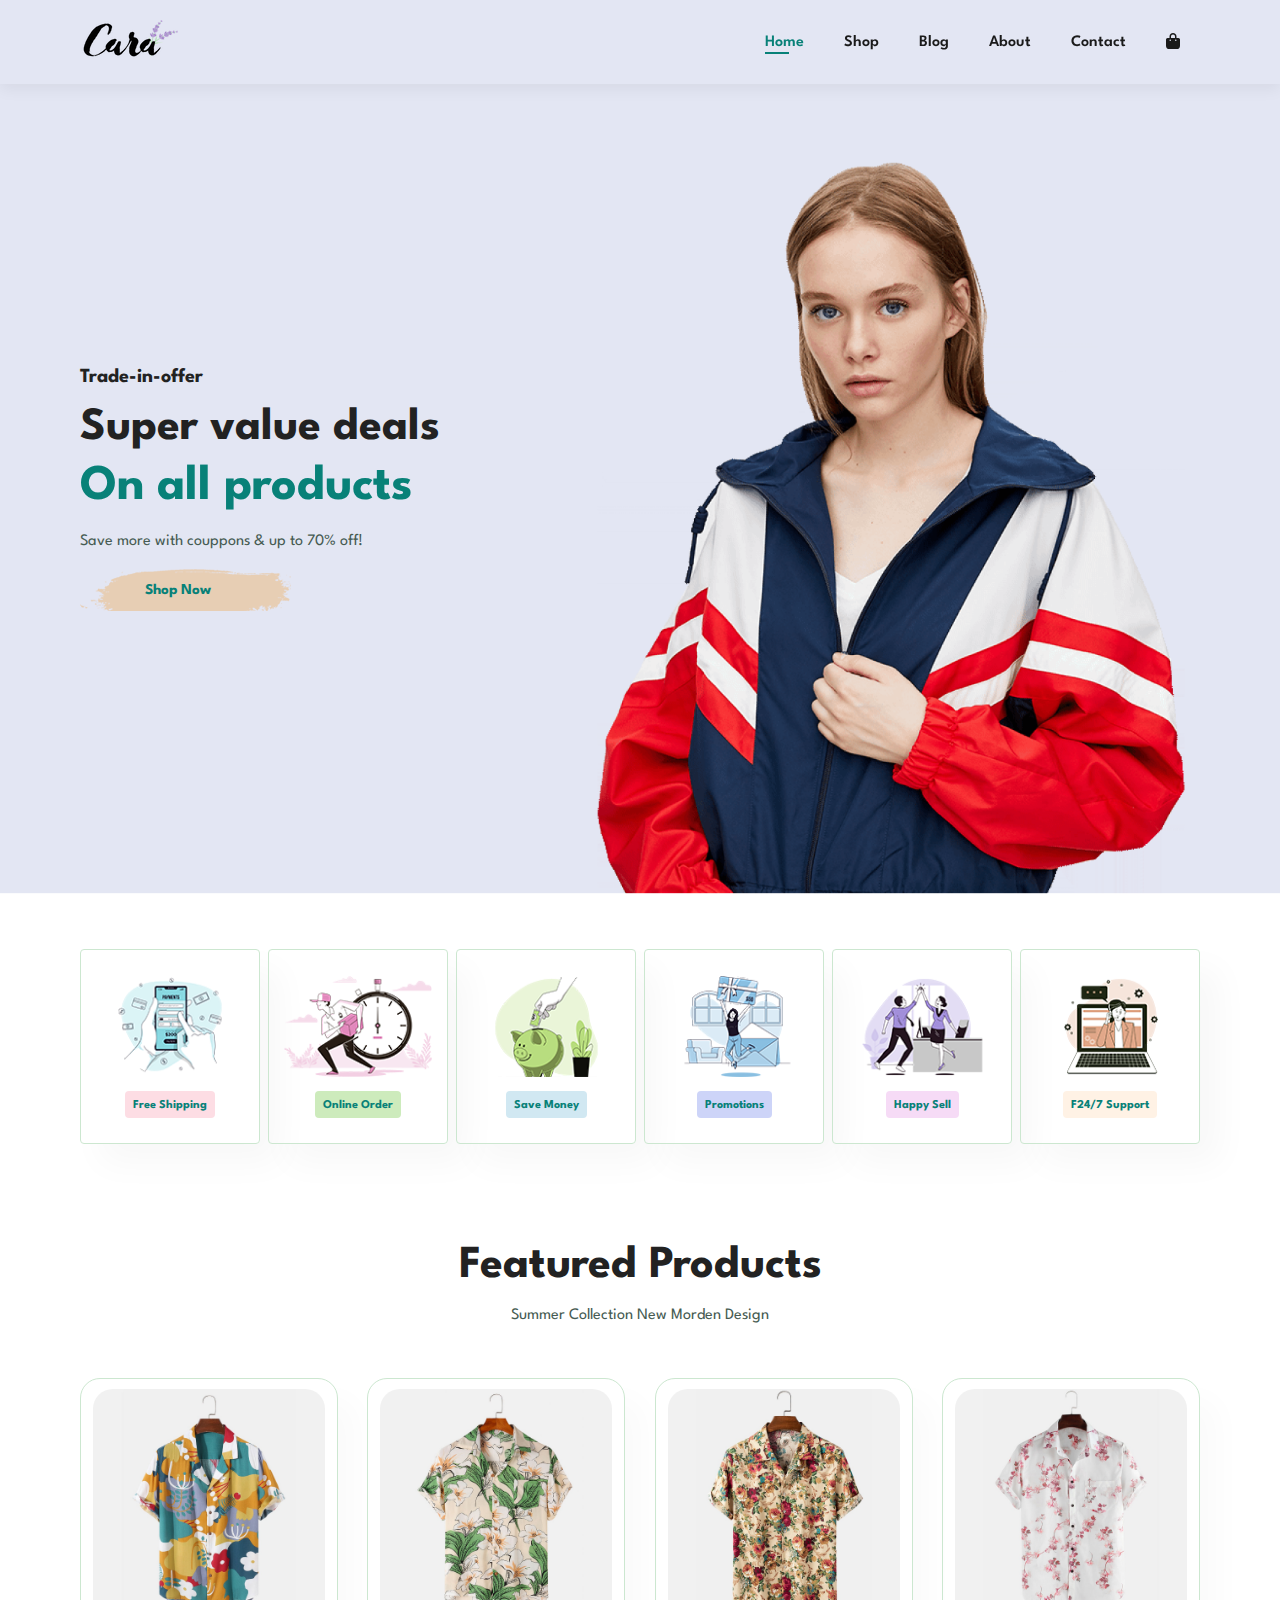
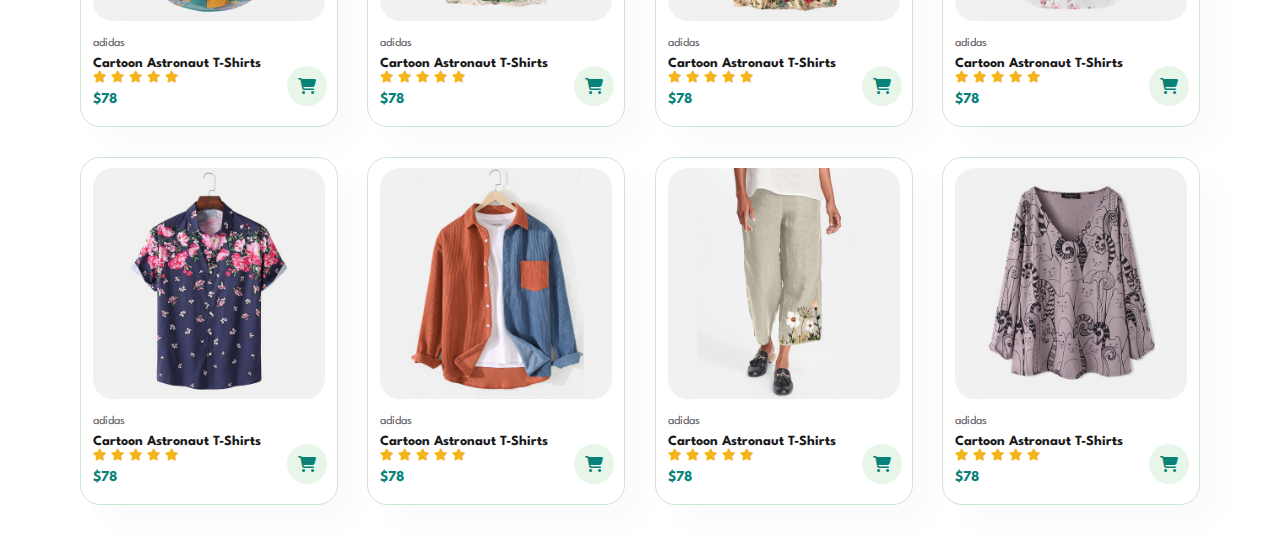
==== index.html @ 97cc2c43 "First Part of Project" ====
<!DOCTYPE html>
<html lang="en">
<head>
    <meta charset="UTF-8">
    <meta name="viewport" content="width=device-width, initial-scale=1.0">
    <title>Ecommerce Website</title>
    <link rel="stylesheet" href="https://cdnjs.cloudflare.com/ajax/libs/font-awesome/6.1.0/css/all.min.css">

    <link rel="stylesheet" href="style.css">
</head>
<body>
    
    <section id="header">

        <a href="#"><img src="img/logo.png" class="logo" alt=""></a>

        <div>
            <ul id="navbar">
                <li><a class="active" href="index.html">Home</a></li>
                <li><a href="shop.html">Shop</a></li>
                <li><a href="blog.html">Blog</a></li>
                <li><a href="about.html">About</a></li>
                <li><a href="contact.html">Contact</a></li>
                <li><a href="cart.html"><i class="fa-solid fa-bag-shopping"></i></a></li>
            </ul>
        </div>
             
    </section>

    <section id="hero">
        <h4>Trade-in-offer</h4>
        <h2>Super value deals</h2>
        <h1>On all products</h1>
        <p>Save more with couppons & up to 70% off! </p>
        <button>Shop Now</button>
    </section>

    <section id="feature" class="section-p1">
        <div class="fe-box">
            <img src="img/features/f1.png" alt="">
            <h6>Free Shipping</h6>
        </div>
        <div class="fe-box">
            <img src="img/features/f2.png" alt="">
            <h6>Online Order</h6>
        </div>
        <div class="fe-box">
            <img src="img/features/f3.png" alt="">
            <h6>Save Money</h6>
        </div>
        <div class="fe-box">
            <img src="img/features/f4.png" alt="">
            <h6>Promotions</h6>
        </div>
        <div class="fe-box">
            <img src="img/features/f5.png" alt="">
            <h6>Happy Sell</h6>
        </div>
        <div class="fe-box">
            <img src="img/features/f6.png" alt="">
            <h6>F24/7 Support</h6>
        </div>
    </section>

    <section id="product1" class="section-p1">
    <h2>Featured Products</h2>
    <p>Summer Collection New Morden Design</p>
    <div class="pro-container">
        <div class="pro">
            <img src="img/products/f1.jpg" alt="">
            <div class="des">
                <span>adidas</span>
                <h5>Cartoon Astronaut T-Shirts</h5>
                <div class="star">
                    <i class="fas fa-star"></i>
                    <i class="fas fa-star"></i>
                    <i class="fas fa-star"></i>
                    <i class="fas fa-star"></i>
                    <i class="fas fa-star"></i>
                </div>
                <h4>$78</h4>
            </div>
            <a href="#"><i class="fa-solid fa-cart-shopping cart"></i></a>
        </div>
        <div class="pro">
            <img src="img/products/f2.jpg" alt="">
            <div class="des">
                <span>adidas</span>
                <h5>Cartoon Astronaut T-Shirts</h5>
                <div class="star">
                    <i class="fas fa-star"></i>
                    <i class="fas fa-star"></i>
                    <i class="fas fa-star"></i>
                    <i class="fas fa-star"></i>
                    <i class="fas fa-star"></i>
                </div>
                <h4>$78</h4>
            </div>
            <a href="#"><i class="fa-solid fa-cart-shopping cart"></i></a>
        </div>
        <div class="pro">
            <img src="img/products/f3.jpg" alt="">
            <div class="des">
                <span>adidas</span>
                <h5>Cartoon Astronaut T-Shirts</h5>
                <div class="star">
                    <i class="fas fa-star"></i>
                    <i class="fas fa-star"></i>
                    <i class="fas fa-star"></i>
                    <i class="fas fa-star"></i>
                    <i class="fas fa-star"></i>
                </div>
                <h4>$78</h4>
            </div>
            <a href="#"><i class="fa-solid fa-cart-shopping cart"></i></a>
        </div>
        <div class="pro">
            <img src="img/products/f4.jpg" alt="">
            <div class="des">
                <span>adidas</span>
                <h5>Cartoon Astronaut T-Shirts</h5>
                <div class="star">
                    <i class="fas fa-star"></i>
                    <i class="fas fa-star"></i>
                    <i class="fas fa-star"></i>
                    <i class="fas fa-star"></i>
                    <i class="fas fa-star"></i>
                </div>
                <h4>$78</h4>
            </div>
            <a href="#"><i class="fa-solid fa-cart-shopping cart"></i></a>
        </div>
        <div class="pro">
            <img src="img/products/f5.jpg" alt="">
            <div class="des">
                <span>adidas</span>
                <h5>Cartoon Astronaut T-Shirts</h5>
                <div class="star">
                    <i class="fas fa-star"></i>
                    <i class="fas fa-star"></i>
                    <i class="fas fa-star"></i>
                    <i class="fas fa-star"></i>
                    <i class="fas fa-star"></i>
                </div>
                <h4>$78</h4>
            </div>
            <a href="#"><i class="fa-solid fa-cart-shopping cart"></i></a>
        </div>
        <div class="pro">
            <img src="img/products/f6.jpg" alt="">
            <div class="des">
                <span>adidas</span>
                <h5>Cartoon Astronaut T-Shirts</h5>
                <div class="star">
                    <i class="fas fa-star"></i>
                    <i class="fas fa-star"></i>
                    <i class="fas fa-star"></i>
                    <i class="fas fa-star"></i>
                    <i class="fas fa-star"></i>
                </div>
                <h4>$78</h4>
            </div>
            <a href="#"><i class="fa-solid fa-cart-shopping cart"></i></a>
        </div>
        <div class="pro">
            <img src="img/products/f7.jpg" alt="">
            <div class="des">
                <span>adidas</span>
                <h5>Cartoon Astronaut T-Shirts</h5>
                <div class="star">
                    <i class="fas fa-star"></i>
                    <i class="fas fa-star"></i>
                    <i class="fas fa-star"></i>
                    <i class="fas fa-star"></i>
                    <i class="fas fa-star"></i>
                </div>
                <h4>$78</h4>
            </div>
            <a href="#"><i class="fa-solid fa-cart-shopping cart"></i></a>
        </div>
        <div class="pro">
            <img src="img/products/f8.jpg" alt="">
            <div class="des">
                <span>adidas</span>
                <h5>Cartoon Astronaut T-Shirts</h5>
                <div class="star">
                    <i class="fas fa-star"></i>
                    <i class="fas fa-star"></i>
                    <i class="fas fa-star"></i>
                    <i class="fas fa-star"></i>
                    <i class="fas fa-star"></i>
                </div>
                <h4>$78</h4>
            </div>
            <a href="#"><i class="fa-solid fa-cart-shopping cart"></i></a>
        </div>
    </div>
    </section>


    <script src="script.js"></script>
</body>
</html>
---- style.css ----
@import url('https://fonts.googleapis.com/css2?family=Spartan:wght@100;200;300;400;500;600;700;800;900&display=swap');
*{
    margin: 0;
    padding: 0;
    box-sizing: border-box;
    font-family: 'Spartan', sans-serif;
}

h1{
    font-size: 50px;
    line-height: 64px;
    color: #222;
}

h2{
    font-size: 46px;
    line-height: 54px;
    color: #222;
}

h4{
    font-size: 20px;
    color: #222;
}

h6{
    font-weight: 700;
    font-size: 12px;
}

p{
    font-size: 16px;
    color: #465b52;
    margin: 15px 0 20px 0;
}

.section-p1{
    padding: 40px 80px;
}

.section-m1{
    margin: 40px 0;
}

body{
    width: 100%;
}

#header{
    display: flex;
    align-items: center;
    justify-content: space-between;
    padding: 20px 80px;
    background-color: #E3E6F3;
    box-shadow: 0 5px 15px rgb(0, 0, 0, 0.06);
    z-index: 999;
    position: sticky;
    top: 0;
    left: 0;
}

#navbar{
    display: flex;
    align-items: center;
    justify-content: center;
}
#navbar li{
    list-style: none;
    padding: 0 20px;
    position: relative;
}
#navbar li a{
    text-decoration: none;
    font-size: 16px;
    font-weight: 600;
    color: #1a1a1a;
    transition: 0.3s ease;
}
#navbar li a:hover,#navbar li a.active{
    color: #088178;
}
#navbar li a.active::after, 
#navbar li a:hover::after{
    content: "";
    width: 30%;
    height: 2px;
    background-color:#088178;
    position: absolute;
    bottom: -4px;
    left: 20px;
}


#hero{
    background-image: url("img/hero4.png");
    height: 90vh;
    width: 100%;
    background-size: cover;
    background-position: top 25% right 0;
    padding: 0 80px;
    display: flex;
    flex-direction: column;
    align-items: flex-start;
    justify-content: center;
}
#hero h4{
    padding-bottom: 15px;
}
#hero h1{
    color: #088178;
}
#hero button{
    background-image: url(img/button.png);
    background-color: transparent;
    color: #088178;
    border: 0;
    padding: 14px 80px 14px 65px;
    background-repeat: no-repeat;
    cursor: pointer;
    font-weight: 700;
    font-size: 15px;
}

#feature{
    display: flex;
    align-items: center;
    justify-content: space-between;
    flex-wrap: wrap;
}

#feature .fe-box{
    width: 180px;
    text-align: center;
    padding: 25px 15px;
    box-shadow: 20px 20px 34px rgb(0, 0, 0, 0.03);
    border: 1px solid #cce7d0;
    border-radius: 4px;
    margin: 15px 0;
}

#feature .fe-box:hover{
    box-shadow: 10px 10px 54px rgba(70, 62, 221, 0.1);
}

#feature .fe-box h6{
    display: inline-block;
    padding: 9px 8px 6px 8px;
    line-height: 1;
    border-radius: 4px;
    color: #088178;
    background-color: #fddde4;
}

#feature .fe-box img{
    width: 100%;
    margin-bottom: 10px;
}

#feature .fe-box:nth-child(2) h6{
    background-color: #cdebbc;
}
#feature .fe-box:nth-child(3) h6{
    background-color: #d1e8f2;
}
#feature .fe-box:nth-child(4) h6{
    background-color: #cdd4f8;
}
#feature .fe-box:nth-child(5) h6{
    background-color: #f6dbf6;
}
#feature .fe-box:nth-child(6) h6{
    background-color: #fff2e5;
}

#product1{
    text-align: center;
}
#product1 .pro-container{
    display: flex;
    justify-content: space-between;
    padding-top: 20px;
    flex-wrap: wrap;
}
#product1 .pro{
    width: 23%;
    min-width: 250px;
    padding: 10px 12px;
    border: 1px solid #cce7d0;
    border-radius: 20px;
    cursor: pointer;
    box-shadow: 20px 20px 30px rgba(0, 0, 0, 0.02);
    margin: 15px 0;
    transition: 0.02s ease;
    position: relative;
}
#product1 .pro:hover{
    box-shadow: 20px 20px 30px rgba(0, 0, 0, 0.06);
}
#product1 .pro img{
    width: 100%;
    border-radius: 20px;
}
#product1 .pro .des{
    text-align: start;
    padding: 10px 0;
}
#product1 .pro .des span{
    color: #606063;
    font-size: 12px;
}
#product1 .pro .des h5{
    padding-top: 7px;
    color: #1a1a1a;
    font-size: 14px;
}
#product1 .pro .des i{
    font-size: 12px;
    color: rgb(243, 181, 25);
}
#product1 .pro .des h4{
    padding-top: 7px;
    font-size: 15px;
    font-weight: 700;
    color: #088178;
}
#product1 .pro .cart{
    width: 40px;
    height: 40px;
    line-height: 40px;
    border-radius: 50px;
    background-color: #e8f6ea;
    color: #088178;
    border-color: 1px solid #cce7d0;
    position: absolute;
    bottom: 20px;
    right: 10px;
}
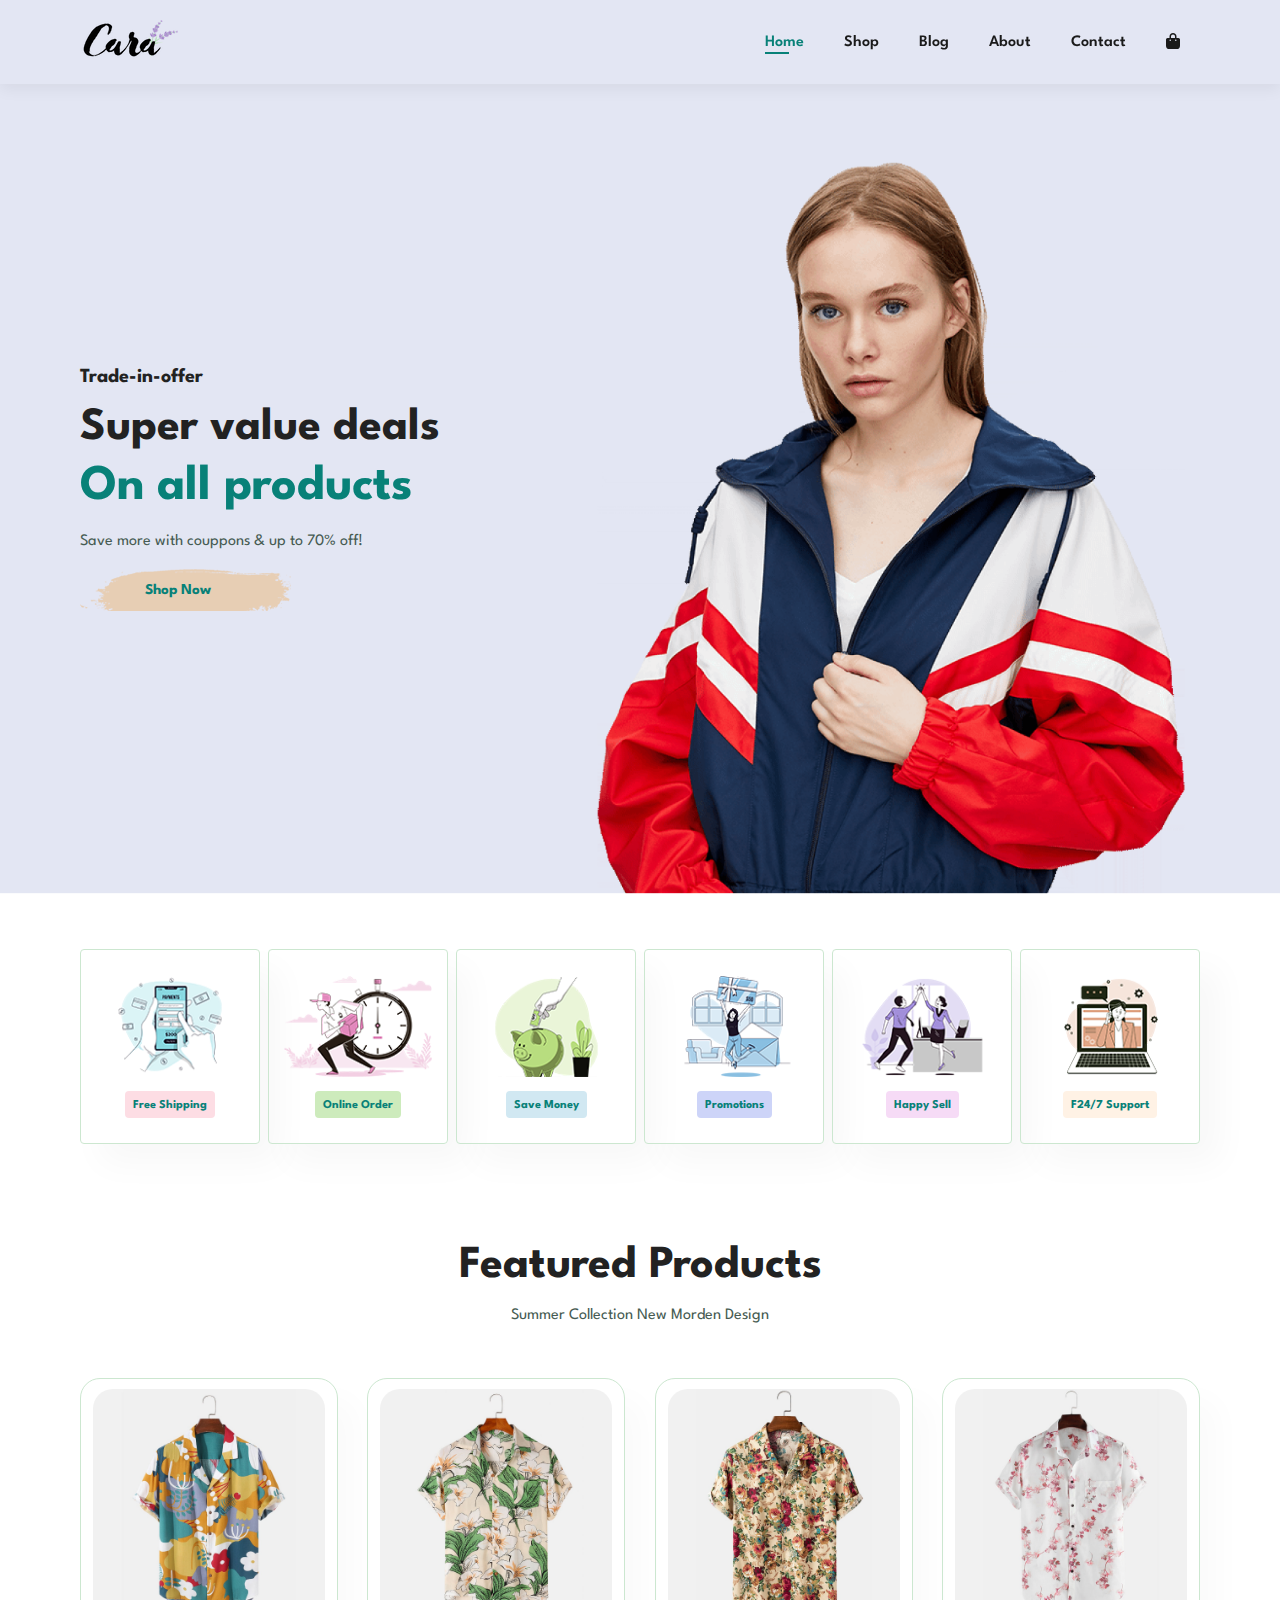
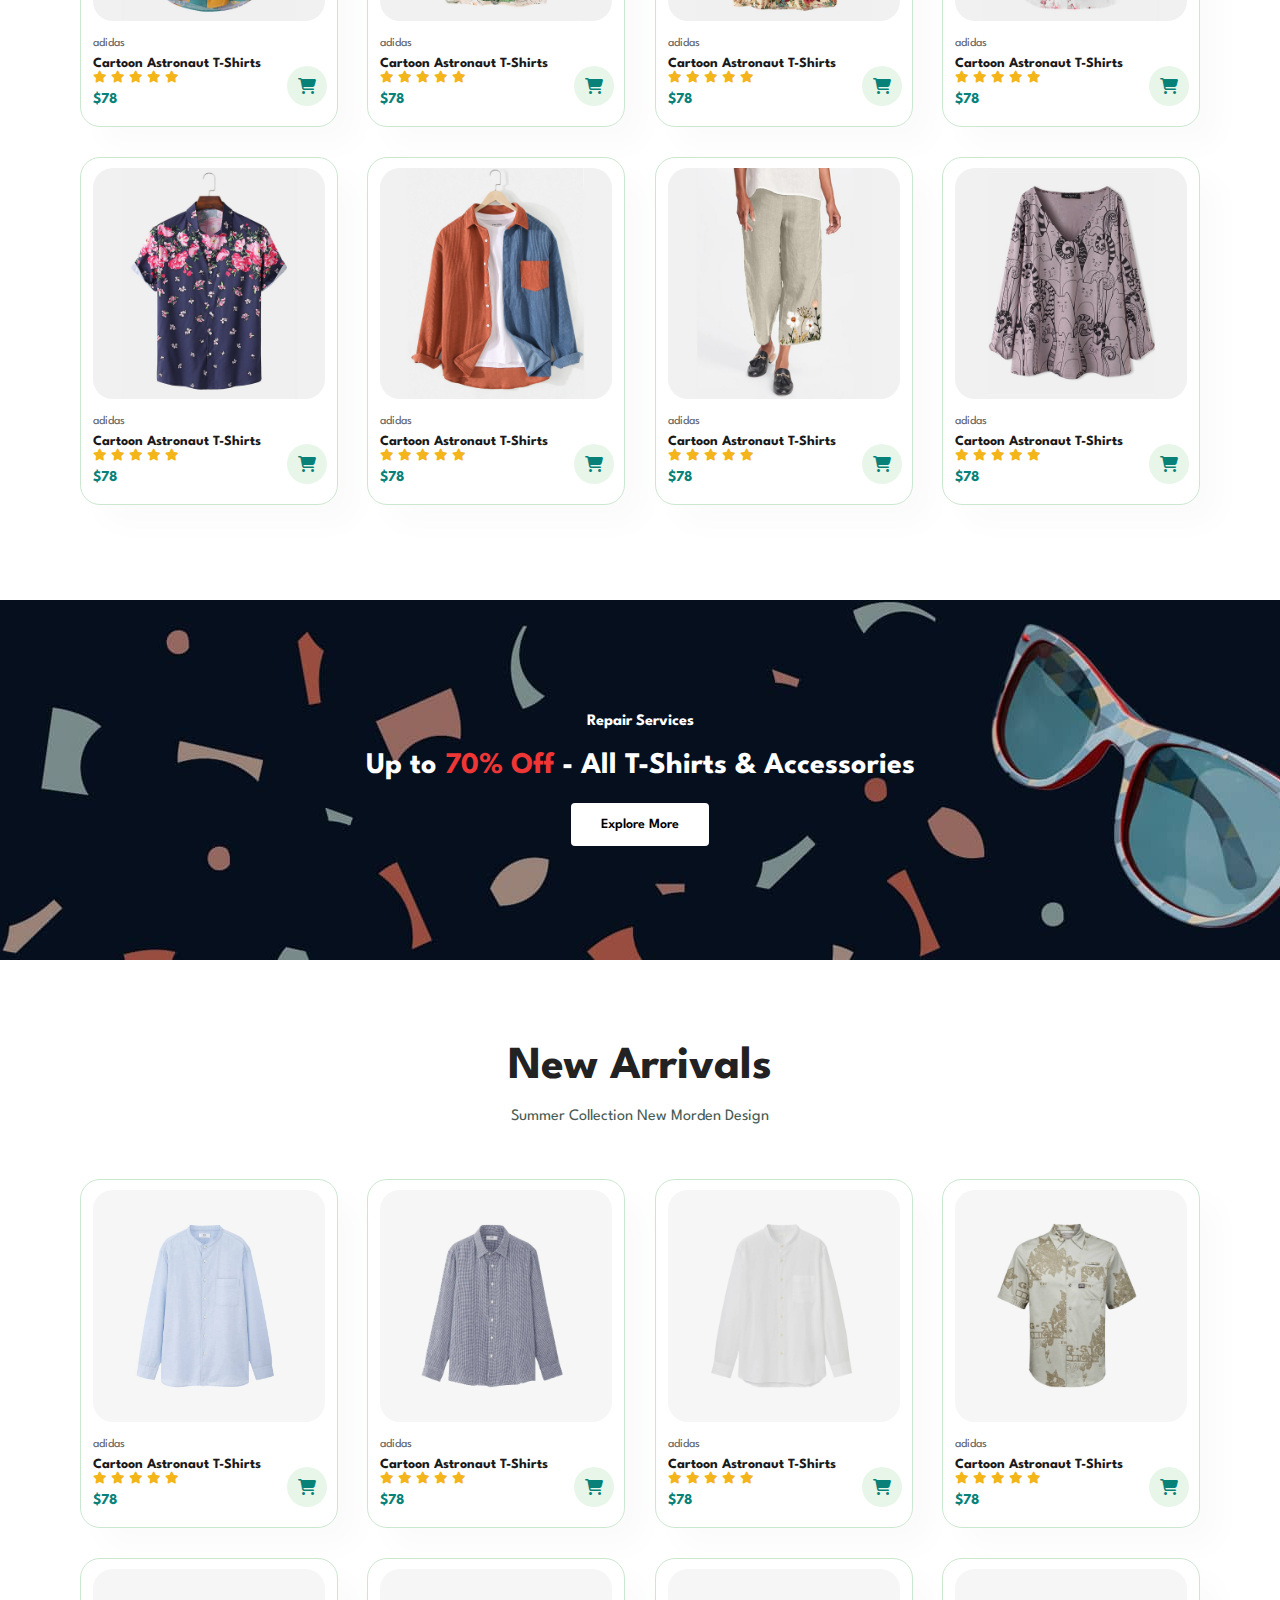
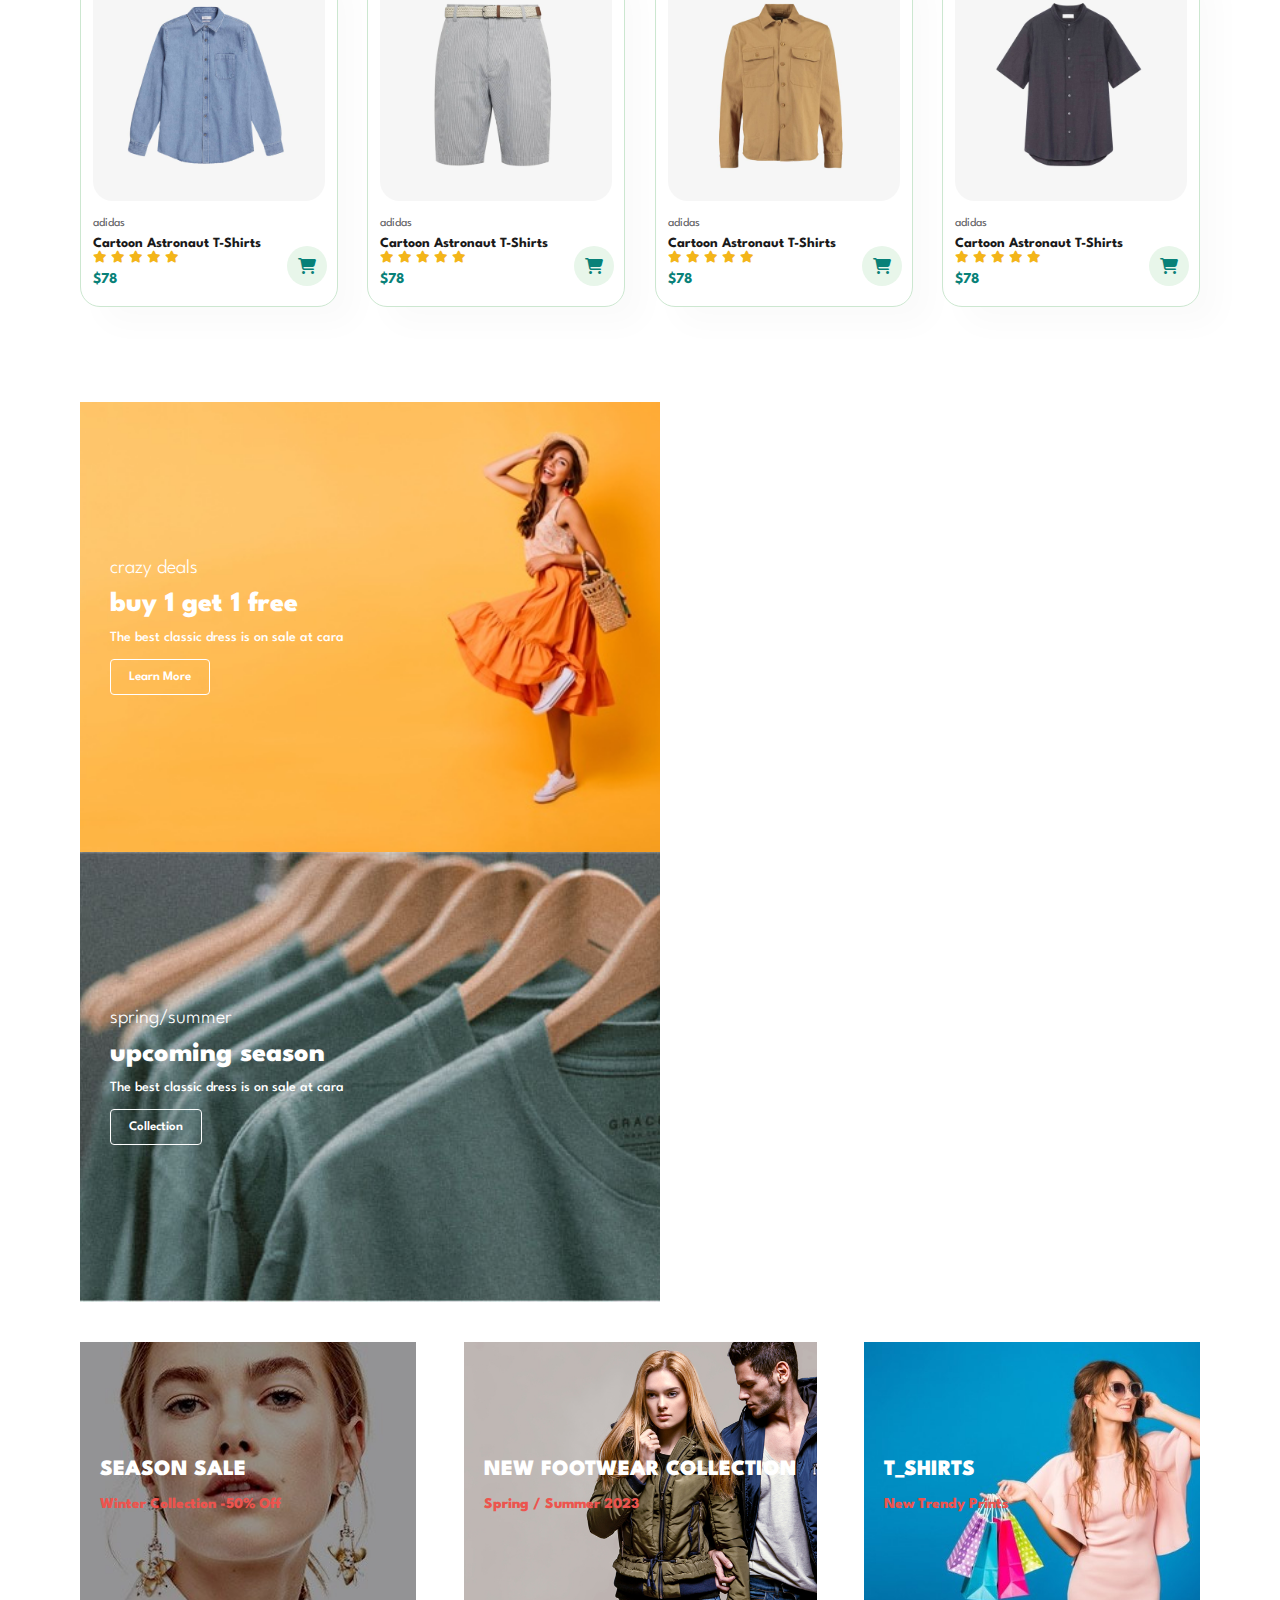
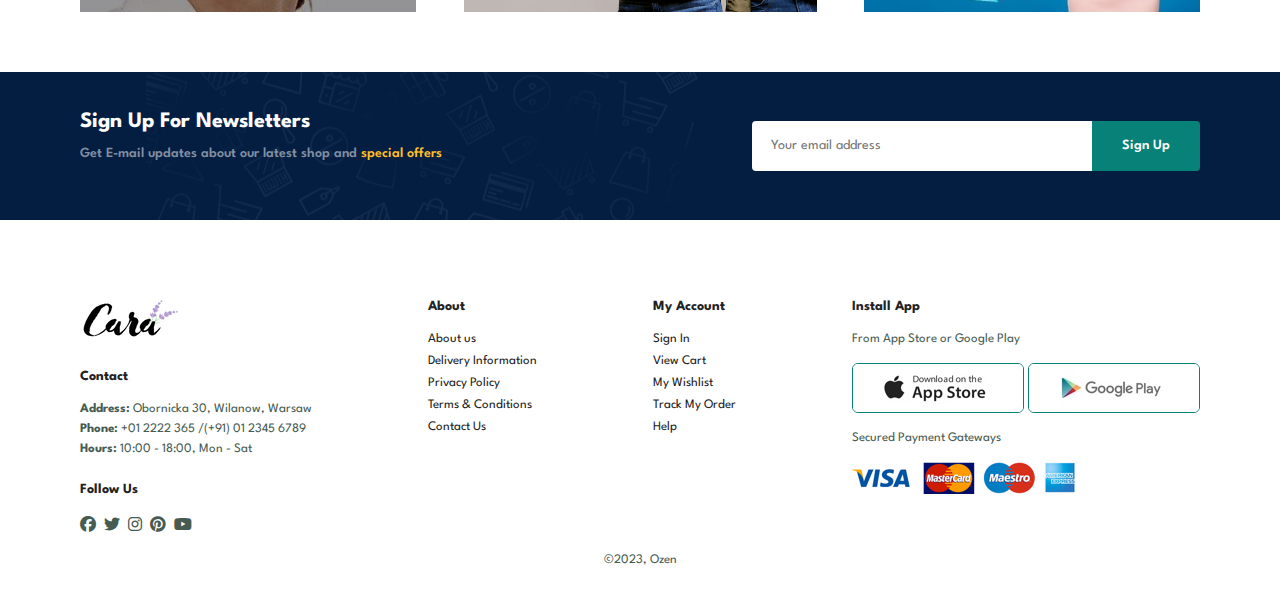
==== commit da793c17: "Added footer and new products to website and making responsive" ====
--- a/index.html
+++ b/index.html
@@ -21,10 +21,14 @@
                 <li><a href="blog.html">Blog</a></li>
                 <li><a href="about.html">About</a></li>
                 <li><a href="contact.html">Contact</a></li>
-                <li><a href="cart.html"><i class="fa-solid fa-bag-shopping"></i></a></li>
+                <li id="lg-bag"><a href="cart.html"><i class="fa-solid fa-bag-shopping"></i></a></li>
+                <a href="#" id="close"><i class="fa-solid fa-xmark"></i></a>
             </ul>
         </div>
-             
+        <div id="mobile">
+            <a href="cart.html"><i class="fa-solid fa-bag-shopping"></i></a>
+            <i id="bar" class="fas fa-outdent"></i>
+        </div>             
     </section>
 
     <section id="hero">
@@ -197,6 +201,240 @@
     </div>
     </section>
 
+    <section id="banner" class="section-m1">
+        <h4>Repair Services</h4>
+        <h2>Up to <span>70% Off</span> - All T-Shirts & Accessories</h2>
+        <button class="normal">Explore More</button>
+    </section>
+
+    <section id="product1" class="section-p1">
+        <h2>New Arrivals</h2>
+        <p>Summer Collection New Morden Design</p>
+        <div class="pro-container">
+            <div class="pro">
+                <img src="img/products/n1.jpg" alt="">
+                <div class="des">
+                    <span>adidas</span>
+                    <h5>Cartoon Astronaut T-Shirts</h5>
+                    <div class="star">
+                        <i class="fas fa-star"></i>
+                        <i class="fas fa-star"></i>
+                        <i class="fas fa-star"></i>
+                        <i class="fas fa-star"></i>
+                        <i class="fas fa-star"></i>
+                    </div>
+                    <h4>$78</h4>
+                </div>
+                <a href="#"><i class="fa-solid fa-cart-shopping cart"></i></a>
+            </div>
+            <div class="pro">
+                <img src="img/products/n2.jpg" alt="">
+                <div class="des">
+                    <span>adidas</span>
+                    <h5>Cartoon Astronaut T-Shirts</h5>
+                    <div class="star">
+                        <i class="fas fa-star"></i>
+                        <i class="fas fa-star"></i>
+                        <i class="fas fa-star"></i>
+                        <i class="fas fa-star"></i>
+                        <i class="fas fa-star"></i>
+                    </div>
+                    <h4>$78</h4>
+                </div>
+                <a href="#"><i class="fa-solid fa-cart-shopping cart"></i></a>
+            </div>
+            <div class="pro">
+                <img src="img/products/n3.jpg" alt="">
+                <div class="des">
+                    <span>adidas</span>
+                    <h5>Cartoon Astronaut T-Shirts</h5>
+                    <div class="star">
+                        <i class="fas fa-star"></i>
+                        <i class="fas fa-star"></i>
+                        <i class="fas fa-star"></i>
+                        <i class="fas fa-star"></i>
+                        <i class="fas fa-star"></i>
+                    </div>
+                    <h4>$78</h4>
+                </div>
+                <a href="#"><i class="fa-solid fa-cart-shopping cart"></i></a>
+            </div>
+            <div class="pro">
+                <img src="img/products/n4.jpg" alt="">
+                <div class="des">
+                    <span>adidas</span>
+                    <h5>Cartoon Astronaut T-Shirts</h5>
+                    <div class="star">
+                        <i class="fas fa-star"></i>
+                        <i class="fas fa-star"></i>
+                        <i class="fas fa-star"></i>
+                        <i class="fas fa-star"></i>
+                        <i class="fas fa-star"></i>
+                    </div>
+                    <h4>$78</h4>
+                </div>
+                <a href="#"><i class="fa-solid fa-cart-shopping cart"></i></a>
+            </div>
+            <div class="pro">
+                <img src="img/products/n5.jpg" alt="">
+                <div class="des">
+                    <span>adidas</span>
+                    <h5>Cartoon Astronaut T-Shirts</h5>
+                    <div class="star">
+                        <i class="fas fa-star"></i>
+                        <i class="fas fa-star"></i>
+                        <i class="fas fa-star"></i>
+                        <i class="fas fa-star"></i>
+                        <i class="fas fa-star"></i>
+                    </div>
+                    <h4>$78</h4>
+                </div>
+                <a href="#"><i class="fa-solid fa-cart-shopping cart"></i></a>
+            </div>
+            <div class="pro">
+                <img src="img/products/n6.jpg" alt="">
+                <div class="des">
+                    <span>adidas</span>
+                    <h5>Cartoon Astronaut T-Shirts</h5>
+                    <div class="star">
+                        <i class="fas fa-star"></i>
+                        <i class="fas fa-star"></i>
+                        <i class="fas fa-star"></i>
+                        <i class="fas fa-star"></i>
+                        <i class="fas fa-star"></i>
+                    </div>
+                    <h4>$78</h4>
+                </div>
+                <a href="#"><i class="fa-solid fa-cart-shopping cart"></i></a>
+            </div>
+            <div class="pro">
+                <img src="img/products/n7.jpg" alt="">
+                <div class="des">
+                    <span>adidas</span>
+                    <h5>Cartoon Astronaut T-Shirts</h5>
+                    <div class="star">
+                        <i class="fas fa-star"></i>
+                        <i class="fas fa-star"></i>
+                        <i class="fas fa-star"></i>
+                        <i class="fas fa-star"></i>
+                        <i class="fas fa-star"></i>
+                    </div>
+                    <h4>$78</h4>
+                </div>
+                <a href="#"><i class="fa-solid fa-cart-shopping cart"></i></a>
+            </div>
+            <div class="pro">
+                <img src="img/products/n8.jpg" alt="">
+                <div class="des">
+                    <span>adidas</span>
+                    <h5>Cartoon Astronaut T-Shirts</h5>
+                    <div class="star">
+                        <i class="fas fa-star"></i>
+                        <i class="fas fa-star"></i>
+                        <i class="fas fa-star"></i>
+                        <i class="fas fa-star"></i>
+                        <i class="fas fa-star"></i>
+                    </div>
+                    <h4>$78</h4>
+                </div>
+                <a href="#"><i class="fa-solid fa-cart-shopping cart"></i></a>
+            </div>
+        </div>
+    </section>
+
+    <section id="sm-banner" class="section-p1">
+        <div class="banner-box">
+            <h4>crazy deals</h4>
+            <h2>buy 1 get 1 free</h2>
+            <span>The best classic dress is on sale at cara</span>
+            <button class="white">Learn More</button>
+        </div>
+        <div class="banner-box banner-box2">
+            <h4>spring/summer</h4>
+            <h2>upcoming season</h2>
+            <span>The best classic dress is on sale at cara</span>
+            <button class="white">Collection</button>
+        </div>
+    </section>
+
+    <section id="banner3">
+        <div class="banner-box">
+            <h2>SEASON SALE</h2>
+            <h3>Winter Collection -50% Off</h3>
+        </div>
+        <div class="banner-box banner-box2">
+            <h2>NEW FOOTWEAR COLLECTION</h2>
+            <h3>Spring / Summer 2023</h3>
+        </div>
+        <div class="banner-box banner-box3">
+            <h2>T_SHIRTS</h2>
+            <h3>New Trendy Prints</h3>
+        </div>
+    </section>
+
+    <section id="newsletter" class="section-p1 section-m1">
+        <div class="newstext">
+            <h4>Sign Up For Newsletters</h4>
+            <p>Get E-mail updates about our latest shop and <span>special offers</span></p>
+        </div>
+        <div class="form">
+           <input type="text" placeholder="Your email address">
+           <button class="normal">Sign Up</button>
+        </div>
+    </section>
+
+    <footer class="section-p1">
+        <div class="col">
+            <img class="logo" src="img/logo.png" alt="">
+            <h4>Contact</h4>
+            <p><strong>Address:</strong> Obornicka 30, Wilanow, Warsaw</p>
+            <p><strong>Phone:</strong> +01 2222 365 /(+91) 01 2345 6789</p>
+            <p><strong>Hours:</strong> 10:00 - 18:00, Mon - Sat</p>
+            <div class="follow">
+                <h4>Follow Us</h4>
+                <div class="icon">
+                    <i class="fa-brands fa-facebook"></i>
+                    <i class="fa-brands fa-twitter"></i>
+                    <i class="fa-brands fa-instagram"></i>
+                    <i class="fa-brands fa-pinterest"></i>
+                    <i class="fa-brands fa-youtube"></i>
+                </div>
+            </div>
+        </div>
+
+        <div class="col">
+            <h4>About</h4>
+            <a href="#">About us</a>
+            <a href="#">Delivery Information</a>
+            <a href="#">Privacy Policy</a>
+            <a href="#">Terms & Conditions</a>
+            <a href="#">Contact Us</a>
+        </div>
+
+        <div class="col">
+            <h4>My Account</h4>
+            <a href="#">Sign In</a>
+            <a href="#">View Cart</a>
+            <a href="#">My Wishlist</a>
+            <a href="#">Track My Order</a>
+            <a href="#">Help</a>
+        </div> 
+
+        <div class="col install">
+            <h4>Install App</h4>
+            <p>From App Store or Google Play</p>
+            <div class="row">
+                <img src="img/pay/app.jpg" alt="">
+                <img src="img/pay/play.jpg" alt="">
+            </div>
+            <p>Secured Payment Gateways</p>
+            <img src="img/pay/pay.png" alt="">
+        </div>
+
+        <div class="copyright">
+            <p>©2023, Ozen</p>
+        </div>
+    </footer>
 
     <script src="script.js"></script>
 </body>
--- a/style.css
+++ b/style.css
@@ -40,6 +40,32 @@
 
 .section-m1{
     margin: 40px 0;
+}
+
+button.normal{
+    font-size: 14px;
+    font-weight: 600;
+    padding: 15px 30px;
+    color: #000;
+    background-color: #fff;
+    border-radius: 4px;
+    cursor: pointer;
+    border: none;
+    outline: none;
+    transition: 0.2s;
+}
+
+button.white{
+    font-size: 13px;
+    font-weight: 600;
+    padding: 11px 18px;
+    color: #fff;
+    background-color: transparent;
+    border-radius: 4px;
+    cursor: pointer;
+    border: 1px solid #fff;
+    outline: none;
+    transition: 0.2s;
 }
 
 body{
@@ -88,6 +114,15 @@
     position: absolute;
     bottom: -4px;
     left: 20px;
+}
+
+#mobile{
+    display: none;
+    align-items: center;
+}
+
+#close{
+    display: none;
 }
 
 
@@ -234,4 +269,261 @@
     position: absolute;
     bottom: 20px;
     right: 10px;
+}
+
+#banner{
+    display: flex;
+    flex-direction: column;
+    justify-content: center;
+    align-items: center;
+    text-align: center;
+    background-image: url(img/banner/b2.jpg);
+    width: 100%;
+    height: 40vh;
+    background-size: cover;
+    background-position: center;
+}
+#banner h4{
+    color: #fff;
+    font-size: 16px;
+}
+#banner h2{
+    color: #fff;
+    font-size: 30px;
+    padding: 10px 0;
+}
+#banner h2 span{
+    color: #ef3636;
+}
+#banner button:hover{
+    background-color: #088178;
+    color: #fff;
+}
+
+#sm-banner{
+    display: flex;
+    justify-content: space-between;
+    flex-wrap: wrap;
+}
+
+#sm-banner .banner-box{
+    display: flex;
+    flex-direction: column;
+    justify-content: center;
+    align-items: flex-start;
+    background-image: url(img/banner/b17.jpg);
+    min-width: 580px;
+    height: 50vh;
+    padding: 30px;
+    background-size: cover;
+    background-position: center;
+}
+
+#sm-banner .banner-box2{
+    background-image: url(img/banner/b10.jpg);
+}
+#sm-banner h4{
+    color: #fff;
+    font-size: 20px;
+    font-weight: 300;
+}
+#sm-banner h2{
+    color: #fff;
+    font-size: 28px;
+    font-weight: 800;
+}
+#sm-banner span{
+    color: #fff;
+    font-size: 14px;
+    font-weight: 500;
+    padding-bottom: 15px;
+}
+#sm-banner .banner-box:hover button{
+    background-color: #088178;
+    border: 1px solid #088178;
+}
+#banner3{
+    display: flex;
+    justify-content: space-between;
+    flex-wrap: wrap;
+    padding: 0 80px;
+}
+
+#banner3 .banner-box{
+    display: flex;
+    flex-direction: column;
+    justify-content: center;
+    align-items: flex-start;
+    background-image: url(img/banner/b7.jpg);
+    min-width: 30%;
+    height: 30vh;
+    padding: 20px;
+    background-size: cover;
+    background-position: center;
+    margin-bottom: 20px;
+}
+#banner3 .banner-box2{
+    background-image: url(img/banner/b4.jpg);
+}
+#banner3 .banner-box3{
+    background-image: url(img/banner/b18.jpg);
+}
+#banner3 h2{
+    color: #fff;
+    font-weight: 900;
+    font-size: 22px;
+}
+#banner3 h3{
+    color: #ec544e;
+    font-weight: 800;
+    font-size: 15px;
+}
+
+#newsletter{
+    display: flex;
+    justify-content: space-between;
+    flex-wrap: wrap;
+    align-items: center;
+    background-image: url(img/banner/b14.png);
+    background-repeat: no-repeat;
+    background-position: 20% 30%;
+    background-color: #041e42;
+}
+#newsletter h4{
+    font-size: 22px;
+    font-weight: 700;
+    color: #fff;
+}
+#newsletter p{
+    font-size: 14px;
+    font-weight: 600;
+    color: #818ea0;
+}
+#newsletter p span{
+    color: #ffbd27;
+}
+#newsletter .form{
+    display: flex;
+    width: 40%;
+}
+#newsletter input{
+    height: 3.125rem;
+    padding: 0 1.25em;
+    font-size: 14px;
+    width: 100%;
+    border: 1px solid transparent;
+    border-radius: 4px;
+    outline: none;
+    border-top-right-radius: 0;
+    border-bottom-right-radius: 0;
+}
+#newsletter button{
+    background-color: #088178;
+    color: #fff;
+    white-space: nowrap;
+    border-top-left-radius: 0;
+    border-bottom-left-radius: 0;
+}
+
+footer{
+    display: flex;
+    flex-wrap: wrap;
+    justify-content: space-between;
+}
+footer .col{
+    display: flex;
+    flex-direction: column;
+    align-items: flex-start;
+    margin-bottom: 20px;
+}
+
+footer .logo{
+    margin-bottom: 30px;
+}
+footer h4{
+    font-size: 14px;
+    padding-bottom: 20px;
+}
+footer p{
+    font-size: 13px;
+    margin: 0 0 8px 0;
+}
+footer a{
+    font-size: 13px;
+    text-decoration: none;
+    color: #222;
+    margin-bottom: 10px;
+}
+footer .follow{
+    margin-top: 20px;
+}
+footer .follow i{
+    color: #465b52;
+    padding-right: 4px;
+    cursor: pointer;
+}
+footer .install .row img{
+    border: 1px solid #088178;
+    border-radius: 6px;
+}
+footer .install img{
+    margin: 10px 0 15px 0;
+}
+footer .follow i:hover, footer a:hover{
+    color: #088178;
+}
+footer .copyright{
+    width: 100%;
+    text-align: center;
+}
+
+@media (max-width:799px) {
+    #navbar {
+        display: flex;
+        flex-direction: column;
+        align-items: flex-start;
+        justify-content: flex-start;
+        position: fixed;
+        top: 0;
+        right: -300px;
+        height: 100vh;
+        width: 300px;
+        background-color: #E3E6F3;
+        box-shadow: 0 40px 60px rgba(0, 0, 0, 0.1);
+        padding: 80px 0 0 10px;
+        transition: 0.3s;
+    }
+
+    #navbar.active{
+        right: 0px;
+    }
+
+    #navbar li{
+        margin-bottom: 25px;
+    }
+
+    #mobile{
+        display: flex;
+        align-items: center;
+    }
+
+    #mobile i{
+        color: #1a1a1a;
+        font-size: 24px;
+        padding-left: 20px;
+    }
+
+    #close{
+        display: initial;
+        position: absolute;
+        top: 30px;
+        left: 30px;
+        color: #222;
+        font-size: 24px;
+    }
+    
+    #lg-bag{
+        display: none;
+    }
+    
 }